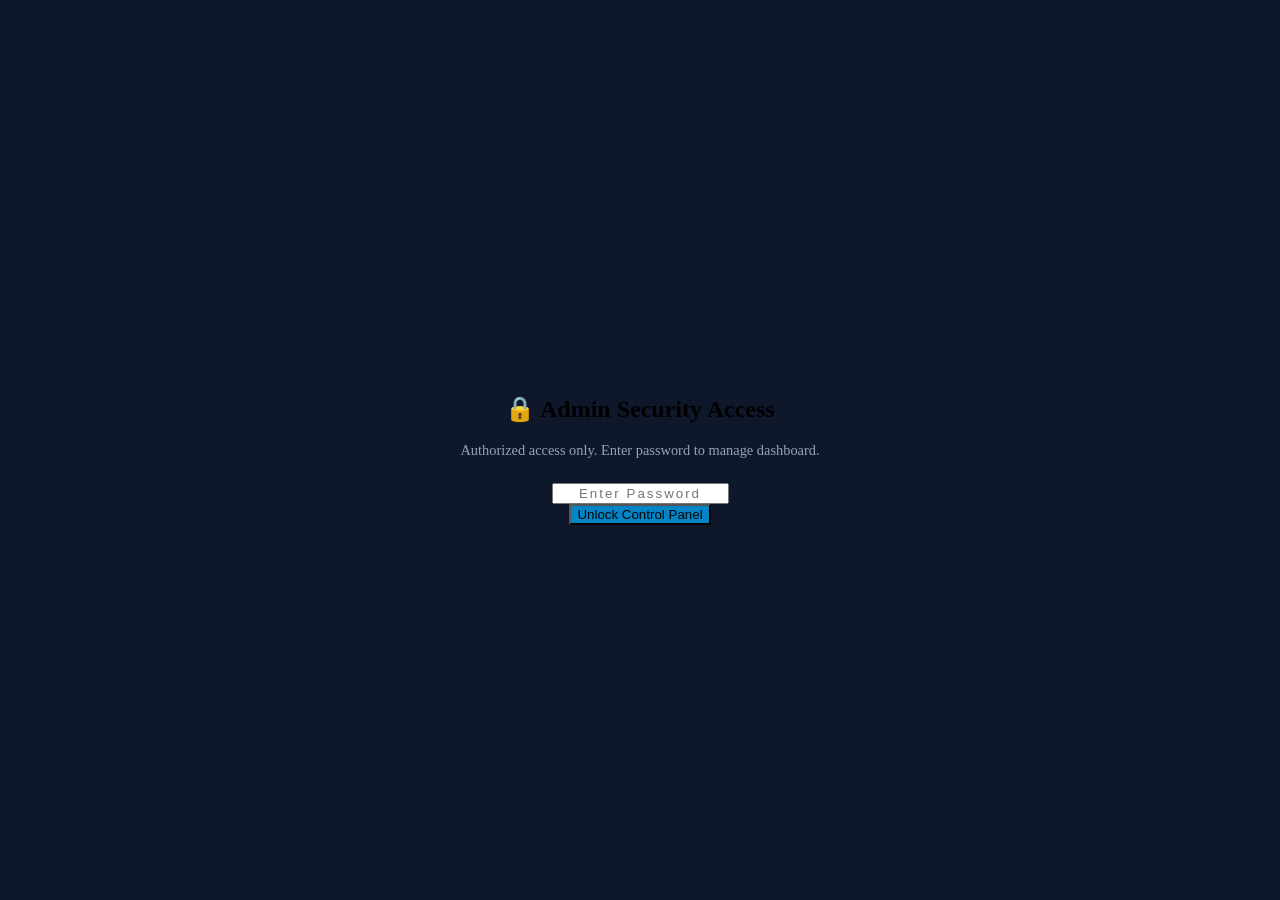
==== admin.html @ 2dd293f2 "Create admin.html" ====
<!DOCTYPE html>
<html lang="en">
<head>
    <meta charset="UTF-8">
    <meta name="viewport" content="width=device-width, initial-scale=1.0">
    <title>JCL - Secure Admin Dashboard</title>
    <link rel="stylesheet" href="./style.css">
    <link rel="stylesheet" href="https://cdnjs.cloudflare.com/ajax/libs/font-awesome/6.4.0/css/all.min.css">
</head>
<body class="dark-theme">

    <!-- Password Login Section -->
    <div id="login-overlay" style="position: fixed; top:0; left:0; width:100%; height:100%; background: #0f172a; z-index: 9999; display: flex; align-items: center; justify-content: center;">
        <div class="form-container" style="text-align: center; max-width: 450px;">
            <h2>🔒 Admin Security Access</h2>
            <p style="margin-bottom: 1.5rem; color: #94a3b8; font-size: 0.9rem;">Authorized access only. Enter password to manage dashboard.</p>
            <div class="form-group">
                <input type="password" id="adminPassword" placeholder="Enter Password" style="text-align: center; letter-spacing: 2px;">
            </div>
            <button onclick="checkAdminPassword()" class="btn-submit" style="background: #0284c7;">Unlock Control Panel</button>
            <p id="login-error" style="color: #ef4444; margin-top: 12px; display: none; font-weight: bold;"><i class="fas fa-exclamation-circle"></i> Incorrect Password!</p>
        </div>
    </div>

    <!-- Main Admin Dashboard -->
    <div id="admin-dashboard" style="display: none; padding: 2rem 5%;">
        <div style="display: flex; justify-content: space-between; align-items: center; margin-bottom: 3rem; border-bottom: 2px solid rgba(255,255,255,0.1); padding-bottom: 1rem;">
            <h2>🛠️ JCL Live Tournament Editor</h2>
            <a href="./index.html" class="btn-primary" style="margin: 0; border-radius: 5px; padding: 0.6rem 1.2rem;">Exit & View Website</a>
        </div>

        <div class="schedule-grid">
            <!-- Update Points Table Box -->
            <div class="match-card">
                <h3><i class="fas fa-chart-bar" style="color: #0284c7; margin-right: 8px;"></i> Points Table Standings</h3>
                <p style="color: #94a3b8; font-size: 0.85rem; margin-bottom: 1.5rem;">Modify wins, losses, and overall standings.</p>
                <div class="form-group">
                    <label>Select Team:</label>
                    <select id="updateTeamSelect" style="width:100%; padding:0.8rem; background: var(--bg-dark); color:white; border-radius:6px; border:1px solid rgba(255,255,255,0.2);">
                        <option value="0">Lahore Tigers 🐯</option>
                        <option value="1">Karachi Kings 👑</option>
                        <option value="2">Islamabad United 🦁</option>
                    </select>
                </div>
                <div class="form-group"><input type="number" id="teamWins" placeholder="Matches Won"></div>
                <div class="form-group"><input type="number" id="teamLosses" placeholder="Matches Lost"></div>
                <div class="form-group"><input type="number" id="teamPoints" placeholder="Total Points"></div>
                <button onclick="savePointsTable()" class="btn-submit" style="background: #0284c7;">Apply Standings</button>
            </div>

            <!-- Update Schedule Box -->
            <div class="match-card">
                <h3><i class="fas fa-clock" style="color: #0284c7; margin-right: 8px;"></i> Next Match Details</h3>
                <p style="color: #94a3b8; font-size: 0.85rem; margin-bottom: 1.5rem;">Update the upcoming match card instantly.</p>
                <div class="form-group"><label>Match Day & Date:</label><input type="text" id="matchDate" placeholder="e.g. Sunday - 21 June"></div>
                <div class="form-group"><label>Competing Teams:</label><input type="text" id="matchTeams" placeholder="e.g. Tigers vs Kings"></div>
                <div class="form-group"><label>Ground Venue & Time:</label><input type="text" id="matchVenue" placeholder="e.g. Local Ground A - 4:00 PM"></div>
                <button onclick="saveMatchSchedule()" class="btn-submit" style="background: #0284c7;">Update Fixture</button>
            </div>

            <!-- Update Stats Box -->
            <div class="match-card">
                <h3><i class="fas fa-trophy" style="color: #0284c7; margin-right: 8px;"></i> Tournament Performers</h3>
                <p style="color: #94a3b8; font-size: 0.85rem; margin-bottom: 1.5rem;">Highlight the tournament top batsman and bowler.</p>
                <div class="form-group"><label>Top Batsman Name:</label><input type="text" id="topBatsmanName"></div>
                <div class="form-group"><label>Total Runs Scored:</label><input type="text" id="topBatsmanRuns"></div>
                <div class="form-group"><label>Top Bowler Name:</label><input type="text" id="topBowlerName"></div>
                <div class="form-group"><label>Total Wickets Taken:</label><input type="text" id="topBowlerWickets"></div>
                <button onclick="savePlayerStats()" class="btn-submit" style="background: #0284c7;">Publish Stats</button>
            </div>
        </div>
    </div>

    <script src="./script.js"></script>
</body>
</html>
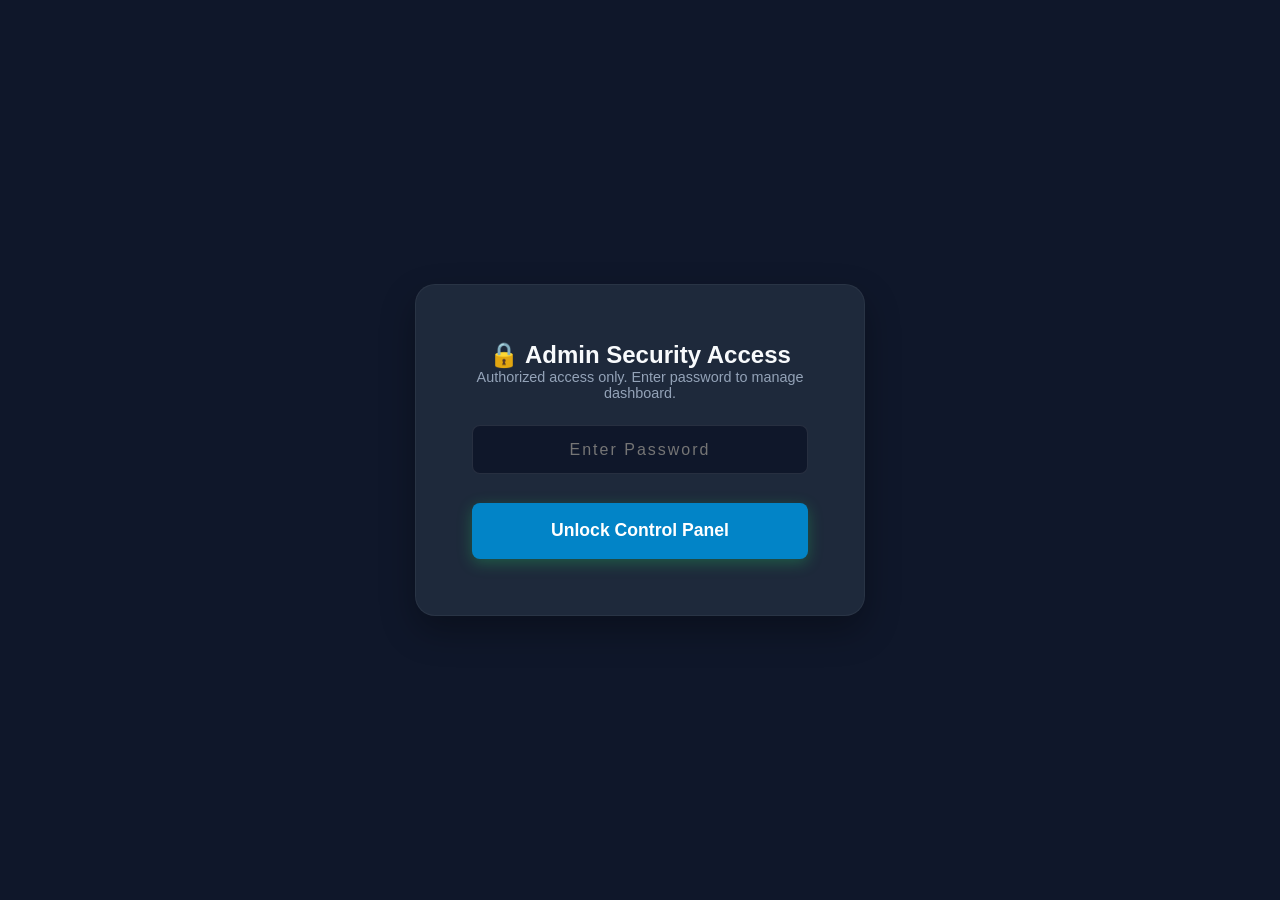
==== commit b5dad49a: "Update admin.html" ====
--- a/admin.html
+++ b/admin.html
@@ -9,7 +9,6 @@
 </head>
 <body class="dark-theme">
 
-    <!-- Password Login Section -->
     <div id="login-overlay" style="position: fixed; top:0; left:0; width:100%; height:100%; background: #0f172a; z-index: 9999; display: flex; align-items: center; justify-content: center;">
         <div class="form-container" style="text-align: center; max-width: 450px;">
             <h2>🔒 Admin Security Access</h2>
@@ -22,7 +21,6 @@
         </div>
     </div>
 
-    <!-- Main Admin Dashboard -->
     <div id="admin-dashboard" style="display: none; padding: 2rem 5%;">
         <div style="display: flex; justify-content: space-between; align-items: center; margin-bottom: 3rem; border-bottom: 2px solid rgba(255,255,255,0.1); padding-bottom: 1rem;">
             <h2>🛠️ JCL Live Tournament Editor</h2>
@@ -30,17 +28,13 @@
         </div>
 
         <div class="schedule-grid">
-            <!-- Update Points Table Box -->
             <div class="match-card">
                 <h3><i class="fas fa-chart-bar" style="color: #0284c7; margin-right: 8px;"></i> Points Table Standings</h3>
                 <p style="color: #94a3b8; font-size: 0.85rem; margin-bottom: 1.5rem;">Modify wins, losses, and overall standings.</p>
                 <div class="form-group">
                     <label>Select Team:</label>
                     <select id="updateTeamSelect" style="width:100%; padding:0.8rem; background: var(--bg-dark); color:white; border-radius:6px; border:1px solid rgba(255,255,255,0.2);">
-                        <option value="0">Lahore Tigers 🐯</option>
-                        <option value="1">Karachi Kings 👑</option>
-                        <option value="2">Islamabad United 🦁</option>
-                    </select>
+                        </select>
                 </div>
                 <div class="form-group"><input type="number" id="teamWins" placeholder="Matches Won"></div>
                 <div class="form-group"><input type="number" id="teamLosses" placeholder="Matches Lost"></div>
@@ -48,7 +42,28 @@
                 <button onclick="savePointsTable()" class="btn-submit" style="background: #0284c7;">Apply Standings</button>
             </div>
 
-            <!-- Update Schedule Box -->
+            <div class="match-card">
+                <h3><i class="fas fa-plus-circle" style="color: #25d366; margin-right: 8px;"></i> Add New Team</h3>
+                <p style="color: #94a3b8; font-size: 0.85rem; margin-bottom: 1.5rem;">Add a brand new team to the tournament league.</p>
+                <div class="form-group">
+                    <label>Team Name with Emoji:</label>
+                    <input type="text" id="newTeamName" placeholder="e.g. Multan Sultans 👑">
+                </div>
+                <button onclick="addNewTeam()" class="btn-submit" style="background: #25d366;">Add Team to League</button>
+            </div>
+
+            <div class="match-card">
+                <h3><i class="fas fa-images" style="color: #eab308; margin-right: 8px;"></i> Update Match Gallery</h3>
+                <p style="color: #94a3b8; font-size: 0.85rem; margin-bottom: 1.5rem;">Upload new pictures from your laptop storage.</p>
+                <div class="form-group">
+                    <label>Select Picture from Laptop:</label>
+                    <input type="file" id="galleryImageInput" accept="image/*" style="padding: 0.5rem;">
+                </div>
+                <button onclick="uploadGalleryImage()" class="btn-submit" style="background: #eab308; color: #000;">Upload Picture</button>
+                <div id="gallery-preview-container" style="margin-top: 15px; display: flex; gap: 10px; flex-wrap: wrap;">
+                    </div>
+            </div>
+
             <div class="match-card">
                 <h3><i class="fas fa-clock" style="color: #0284c7; margin-right: 8px;"></i> Next Match Details</h3>
                 <p style="color: #94a3b8; font-size: 0.85rem; margin-bottom: 1.5rem;">Update the upcoming match card instantly.</p>
@@ -58,7 +73,6 @@
                 <button onclick="saveMatchSchedule()" class="btn-submit" style="background: #0284c7;">Update Fixture</button>
             </div>
 
-            <!-- Update Stats Box -->
             <div class="match-card">
                 <h3><i class="fas fa-trophy" style="color: #0284c7; margin-right: 8px;"></i> Tournament Performers</h3>
                 <p style="color: #94a3b8; font-size: 0.85rem; margin-bottom: 1.5rem;">Highlight the tournament top batsman and bowler.</p>
--- a/style.css
+++ b/style.css
@@ -0,0 +1,277 @@
+/* ==========================================
+   PREMIUM DARK SPORTS THEME - STYLE.CSS
+   ========================================== */
+
+:root {
+    --bg-dark: #0f172a;
+    --bg-card-dark: #1e293b;
+    --text-dark: #f8fafc;
+    --accent: #0284c7;
+    --accent-gradient: linear-gradient(135deg, #3b82f6, #1d4ed8);
+    --whatsapp-green: #25d366;
+    --transition: all 0.3s cubic-bezier(0.4, 0, 0.2, 1);
+}
+
+.light-theme {
+    --bg-dark: #f1f5f9;
+    --bg-card-dark: #ffffff;
+    --text-dark: #0f172a;
+    --accent: #3b82f6;
+    --accent-gradient: linear-gradient(135deg, #60a5fa, #3b82f6);
+}
+
+* {
+    margin: 0;
+    padding: 0;
+    box-sizing: border-box;
+    font-family: 'Segoe UI', Tahoma, Geneva, Verdana, sans-serif;
+    scroll-behavior: smooth;
+}
+
+body {
+    background-color: var(--bg-dark);
+    color: var(--text-dark);
+    transition: var(--transition);
+    overflow-x: hidden;
+}
+
+/* Header & Navigation */
+header {
+    background: var(--bg-card-dark);
+    display: flex;
+    justify-content: space-between;
+    align-items: center;
+    padding: 1.2rem 5%;
+    position: sticky;
+    top: 0;
+    z-index: 1000;
+    box-shadow: 0 4px 20px rgba(0, 0, 0, 0.3);
+}
+
+.logo {
+    font-weight: 800;
+    font-size: 1.6rem;
+    letter-spacing: 1px;
+}
+.logo span { color: #3b82f6; }
+
+nav a {
+    color: var(--text-dark);
+    text-decoration: none;
+    margin: 0 1.2rem;
+    font-weight: 600;
+    font-size: 0.95rem;
+    transition: var(--transition);
+}
+
+nav a:hover { color: #3b82f6; }
+
+.btn-nav {
+    background: var(--accent-gradient);
+    color: white !important;
+    padding: 0.6rem 1.2rem;
+    border-radius: 5px;
+    box-shadow: 0 4px 10px rgba(59, 130, 246, 0.3);
+}
+
+#theme-toggle {
+    background: none;
+    border: none;
+    color: var(--text-dark);
+    font-size: 1.3rem;
+    cursor: pointer;
+    transition: var(--transition);
+}
+
+/* Hero Banner */
+.hero-section {
+    background: linear-gradient(rgba(15, 23, 42, 0.8), rgba(15, 23, 42, 0.95)), url('https://images.unsplash.com/photo-1540747737956-37872de6196b?w=1200') no-repeat center center/cover;
+    height: 65vh;
+    display: flex;
+    align-items: center;
+    justify-content: center;
+    text-align: center;
+    padding: 0 1rem;
+}
+
+.hero-content h1 {
+    font-size: 3.5rem;
+    font-weight: 900;
+    letter-spacing: 2px;
+    margin-bottom: 1rem;
+    background: linear-gradient(to right, #ffffff, #94a3b8);
+    -webkit-background-clip: text;
+    -webkit-text-fill-color: transparent;
+}
+
+.hero-content p {
+    font-size: 1.2rem;
+    color: #94a3b8;
+}
+
+.btn-primary {
+    display: inline-block;
+    background: var(--accent-gradient);
+    color: white;
+    padding: 0.9rem 2.2rem;
+    border-radius: 50px;
+    text-decoration: none;
+    font-weight: bold;
+    margin-top: 2rem;
+    box-shadow: 0 4px 15px rgba(59, 130, 246, 0.4);
+    transition: var(--transition);
+}
+.btn-primary:hover { transform: translateY(-3px); box-shadow: 0 6px 20px rgba(59, 130, 246, 0.6); }
+
+/* Section Containers */
+.section-container {
+    padding: 5rem 10%;
+}
+.bg-alt { background: rgba(30, 41, 59, 0.4); }
+.section-title {
+    text-align: center;
+    margin-bottom: 3.5rem;
+    font-size: 2.2rem;
+    font-weight: 800;
+    text-transform: uppercase;
+    letter-spacing: 1px;
+}
+
+/* Heavy Points Table */
+.table-responsive {
+    overflow-x: auto;
+    border-radius: 12px;
+    box-shadow: 0 10px 30px rgba(0,0,0,0.3);
+}
+
+.points-table {
+    width: 100%;
+    border-collapse: collapse;
+    background: var(--bg-card-dark);
+}
+
+.points-table th, .points-table td {
+    padding: 1.2rem;
+    text-align: left;
+    border-bottom: 1px solid rgba(255,255,255,0.05);
+}
+
+.points-table th { 
+    background: var(--accent-gradient); 
+    color: white; 
+    font-weight: 700;
+    text-transform: uppercase;
+    font-size: 0.9rem;
+}
+
+.points-table tbody tr:hover {
+    background: rgba(255,255,255,0.02);
+}
+
+/* Schedule & Grids */
+.schedule-grid, .gallery-grid, .stats-grid {
+    display: grid;
+    grid-template-columns: repeat(auto-fit, minmax(300px, 1fr));
+    gap: 2.5rem;
+}
+
+.match-card, .stat-card {
+    background: var(--bg-card-dark);
+    padding: 2.5rem;
+    border-radius: 16px;
+    box-shadow: 0 10px 25px rgba(0,0,0,0.2);
+    border: 1px solid rgba(255,255,255,0.05);
+    transition: var(--transition);
+}
+.match-card:hover, .stat-card:hover { transform: translateY(-8px); border-color: #3b82f6; }
+
+.match-date { color: #3b82f6; font-weight: 700; margin-bottom: 0.8rem; }
+.teams { font-size: 1.4rem; font-weight: 800; margin-bottom: 0.8rem; }
+.venue { color: #94a3b8; font-size: 0.9rem; }
+
+/* Gallery */
+.gallery-item { 
+    border-radius: 16px; 
+    overflow: hidden; 
+    height: 260px; 
+    box-shadow: 0 10px 25px rgba(0,0,0,0.2);
+}
+.gallery-item img { width: 100%; height: 100%; object-fit: cover; transition: var(--transition); }
+.gallery-item:hover img { transform: scale(1.08); }
+
+/* Stats Elements */
+.stat-icon { font-size: 2.5rem; color: #3b82f6; margin-bottom: 1rem; }
+.stat-card h3 { margin-bottom: 0.5rem; color: #94a3b8; font-size: 1.1rem; }
+.stat-name { font-size: 1.6rem; font-weight: 800; margin-bottom: 0.3rem; }
+.stat-value { color: #25d366; font-weight: 700; font-size: 1.2rem; }
+
+/* Forms Configuration */
+.form-container {
+    background: var(--bg-card-dark);
+    padding: 3.5rem;
+    border-radius: 20px;
+    max-width: 650px;
+    margin: 0 auto;
+    box-shadow: 0 15px 35px rgba(0,0,0,0.3);
+    border: 1px solid rgba(255,255,255,0.05);
+}
+
+.form-group { margin-bottom: 1.8rem; }
+.form-group label { display: block; margin-bottom: 0.6rem; font-weight: 600; font-size: 0.95rem; }
+.form-group input, .form-group textarea {
+    width: 100%;
+    padding: 0.9rem;
+    border-radius: 8px;
+    border: 1px solid rgba(255,255,255,0.1);
+    background: var(--bg-dark);
+    color: var(--text-dark);
+    font-size: 1rem;
+    transition: var(--transition);
+}
+.form-group input:focus, .form-group textarea:focus { outline: none; border-color: #3b82f6; }
+
+.btn-submit {
+    width: 100%;
+    padding: 1.1rem;
+    background: var(--whatsapp-green);
+    color: white;
+    border: none;
+    font-size: 1.1rem;
+    font-weight: 700;
+    border-radius: 8px;
+    cursor: pointer;
+    transition: var(--transition);
+    box-shadow: 0 4px 15px rgba(37, 211, 102, 0.3);
+}
+.btn-submit:hover { transform: translateY(-2px); box-shadow: 0 6px 20px rgba(37, 211, 102, 0.5); }
+
+/* Floating Elements */
+.whatsapp-float {
+    position: fixed;
+    bottom: 35px;
+    right: 35px;
+    background-color: var(--whatsapp-green);
+    color: white;
+    border-radius: 50px;
+    width: 65px;
+    height: 65px;
+    display: flex;
+    align-items: center;
+    justify-content: center;
+    font-size: 32px;
+    box-shadow: 0 6px 20px rgba(0,0,0,0.4);
+    z-index: 100;
+    transition: var(--transition);
+}
+.whatsapp-float:hover { transform: scale(1.1); }
+
+footer { text-align: center; padding: 3rem; background: var(--bg-card-dark); border-top: 1px solid rgba(255,255,255,0.05); }
+
+/* Responsive adjustments */
+@media (max-width: 900px) {
+    header { flex-direction: column; gap: 1.2rem; padding: 1.5rem 2%; }
+    nav { display: flex; flex-wrap: wrap; justify-content: center; gap: 1rem; }
+    nav a { margin: 0 0.5rem; }
+    .hero-content h1 { font-size: 2.3rem; }
+    .section-container { padding: 4rem 5%; }
+}
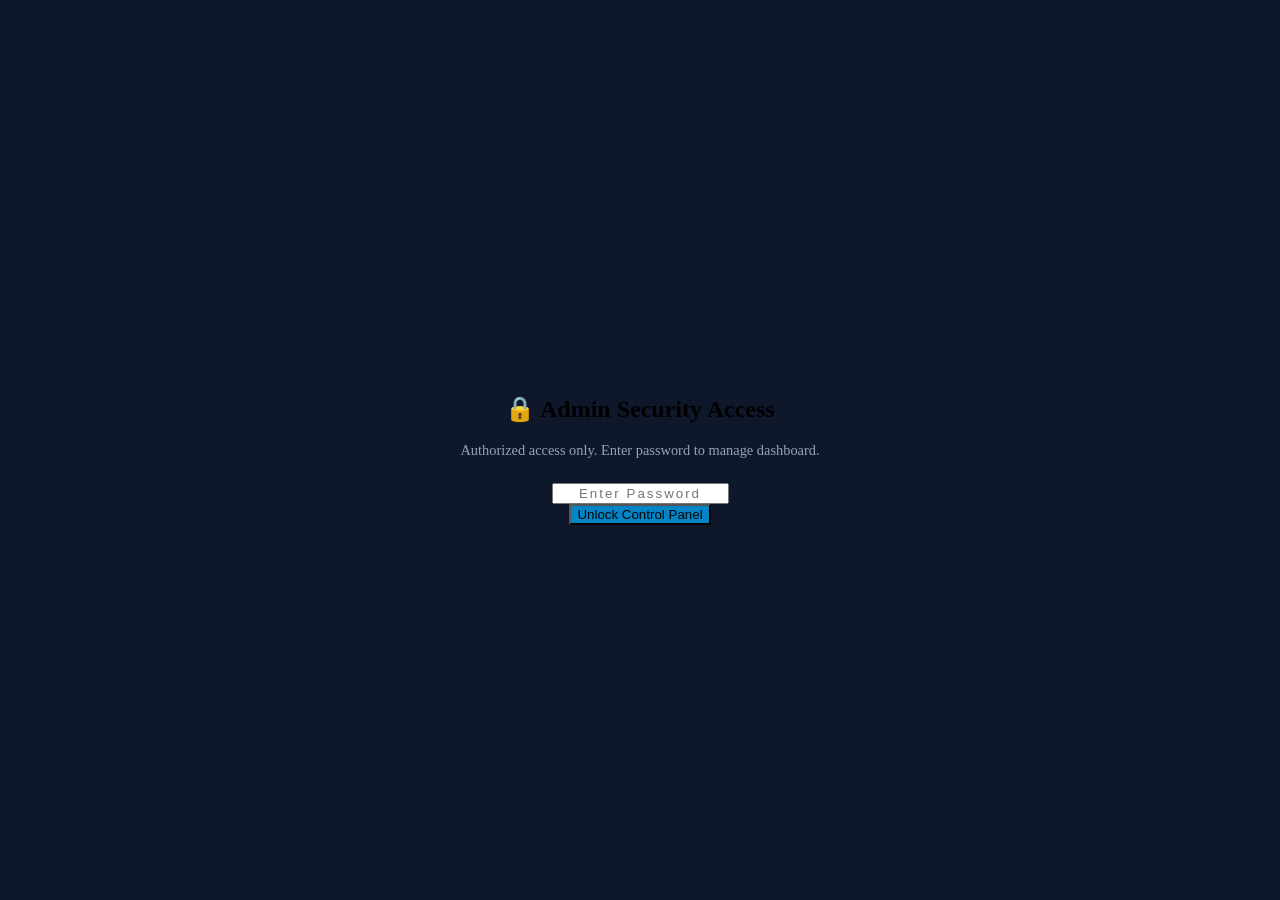
==== commit 70212e92: "Update admin.html" ====
--- a/admin.html
+++ b/admin.html
@@ -9,6 +9,10 @@
 </head>
 <body class="dark-theme">
 
+    <!-- Background Animation Layer -->
+    <div class="bg-animation-layer"></div>
+
+    <!-- Password Login Section -->
     <div id="login-overlay" style="position: fixed; top:0; left:0; width:100%; height:100%; background: #0f172a; z-index: 9999; display: flex; align-items: center; justify-content: center;">
         <div class="form-container" style="text-align: center; max-width: 450px;">
             <h2>🔒 Admin Security Access</h2>
@@ -21,6 +25,7 @@
         </div>
     </div>
 
+    <!-- Main Admin Dashboard -->
     <div id="admin-dashboard" style="display: none; padding: 2rem 5%;">
         <div style="display: flex; justify-content: space-between; align-items: center; margin-bottom: 3rem; border-bottom: 2px solid rgba(255,255,255,0.1); padding-bottom: 1rem;">
             <h2>🛠️ JCL Live Tournament Editor</h2>
@@ -28,13 +33,15 @@
         </div>
 
         <div class="schedule-grid">
+            <!-- Update Points Table Box -->
             <div class="match-card">
                 <h3><i class="fas fa-chart-bar" style="color: #0284c7; margin-right: 8px;"></i> Points Table Standings</h3>
                 <p style="color: #94a3b8; font-size: 0.85rem; margin-bottom: 1.5rem;">Modify wins, losses, and overall standings.</p>
                 <div class="form-group">
                     <label>Select Team:</label>
                     <select id="updateTeamSelect" style="width:100%; padding:0.8rem; background: var(--bg-dark); color:white; border-radius:6px; border:1px solid rgba(255,255,255,0.2);">
-                        </select>
+                        <!-- Options will be loaded dynamically -->
+                    </select>
                 </div>
                 <div class="form-group"><input type="number" id="teamWins" placeholder="Matches Won"></div>
                 <div class="form-group"><input type="number" id="teamLosses" placeholder="Matches Lost"></div>
@@ -42,6 +49,7 @@
                 <button onclick="savePointsTable()" class="btn-submit" style="background: #0284c7;">Apply Standings</button>
             </div>
 
+            <!-- Add New Team Box -->
             <div class="match-card">
                 <h3><i class="fas fa-plus-circle" style="color: #25d366; margin-right: 8px;"></i> Add New Team</h3>
                 <p style="color: #94a3b8; font-size: 0.85rem; margin-bottom: 1.5rem;">Add a brand new team to the tournament league.</p>
@@ -52,18 +60,21 @@
                 <button onclick="addNewTeam()" class="btn-submit" style="background: #25d366;">Add Team to League</button>
             </div>
 
+            <!-- Manage Gallery Images -->
             <div class="match-card">
                 <h3><i class="fas fa-images" style="color: #eab308; margin-right: 8px;"></i> Update Match Gallery</h3>
                 <p style="color: #94a3b8; font-size: 0.85rem; margin-bottom: 1.5rem;">Upload new pictures from your laptop storage.</p>
                 <div class="form-group">
                     <label>Select Picture from Laptop:</label>
-                    <input type="file" id="galleryImageInput" accept="image/*" style="padding: 0.5rem;">
+                    <input type="file" id="galleryImageInput" accept="image/*" style="padding: 0.5rem; background: var(--bg-dark); color: white; border-radius: 6px; width: 100%;">
                 </div>
                 <button onclick="uploadGalleryImage()" class="btn-submit" style="background: #eab308; color: #000;">Upload Picture</button>
                 <div id="gallery-preview-container" style="margin-top: 15px; display: flex; gap: 10px; flex-wrap: wrap;">
-                    </div>
+                    <!-- Previews will show here -->
+                </div>
             </div>
 
+            <!-- Update Schedule Box -->
             <div class="match-card">
                 <h3><i class="fas fa-clock" style="color: #0284c7; margin-right: 8px;"></i> Next Match Details</h3>
                 <p style="color: #94a3b8; font-size: 0.85rem; margin-bottom: 1.5rem;">Update the upcoming match card instantly.</p>
@@ -73,6 +84,7 @@
                 <button onclick="saveMatchSchedule()" class="btn-submit" style="background: #0284c7;">Update Fixture</button>
             </div>
 
+            <!-- Update Stats Box -->
             <div class="match-card">
                 <h3><i class="fas fa-trophy" style="color: #0284c7; margin-right: 8px;"></i> Tournament Performers</h3>
                 <p style="color: #94a3b8; font-size: 0.85rem; margin-bottom: 1.5rem;">Highlight the tournament top batsman and bowler.</p>
--- a/style.css
+++ b/style.css
@@ -1,277 +1,65 @@
 /* ==========================================
-   PREMIUM DARK SPORTS THEME - STYLE.CSS
+   PREMIUM BACKGROUND ANIMATION EFFECT
    ========================================== */
 
-:root {
-    --bg-dark: #0f172a;
-    --bg-card-dark: #1e293b;
-    --text-dark: #f8fafc;
-    --accent: #0284c7;
-    --accent-gradient: linear-gradient(135deg, #3b82f6, #1d4ed8);
-    --whatsapp-green: #25d366;
-    --transition: all 0.3s cubic-bezier(0.4, 0, 0.2, 1);
+/* Animation Layer Container */
+.bg-animation-layer {
+    position: fixed;
+    top: 0;
+    left: 0;
+    width: 100%;
+    height: 100%;
+    z-index: -1; /* Baki tamam content ke peeche rahega */
+    overflow: hidden;
+    pointer-events: none;
+    background: radial-gradient(circle at 50% 50%, rgba(2, 132, 199, 0.05) 0%, transparent 80%);
 }
 
-.light-theme {
-    --bg-dark: #f1f5f9;
-    --bg-card-dark: #ffffff;
-    --text-dark: #0f172a;
-    --accent: #3b82f6;
-    --accent-gradient: linear-gradient(135deg, #60a5fa, #3b82f6);
+/* Moving Particles (Sitaray aur Sports Dust) */
+.bg-animation-layer::before,
+.bg-animation-layer::after {
+    content: '';
+    position: absolute;
+    width: 200%;
+    height: 200%;
+    top: -50%;
+    left: -50%;
+    background-image: 
+        radial-gradient(rgba(255, 255, 255, 0.12) 1.5px, transparent 1.5px),
+        radial-gradient(rgba(59, 130, 246, 0.18) 2px, transparent 2px);
+    background-size: 120px 120px;
+    background-position: 0 0, 50px 50px;
+    animation: moveBackground 30s linear infinite;
 }
 
-* {
-    margin: 0;
-    padding: 0;
-    box-sizing: border-box;
-    font-family: 'Segoe UI', Tahoma, Geneva, Verdana, sans-serif;
-    scroll-behavior: smooth;
+/* Layer 2 for depth effect (Opposite direction movement) */
+.bg-animation-layer::after {
+    background-size: 180px 180px;
+    background-position: 30px 30px, 90px 90px;
+    animation: moveBackground 45s linear infinite reverse;
+    opacity: 0.6;
 }
 
-body {
-    background-color: var(--bg-dark);
-    color: var(--text-dark);
-    transition: var(--transition);
-    overflow-x: hidden;
+/* Animation Keyframes for Smooth Floating */
+@keyframes moveBackground {
+    0% {
+        transform: rotate(0deg) translateY(0) translateX(0);
+    }
+    50% {
+        transform: rotate(1deg) translateY(-40px) translateX(20px);
+    }
+    100% {
+        transform: rotate(0deg) translateY(0) translateX(0);
+    }
 }
 
-/* Header & Navigation */
-header {
-    background: var(--bg-card-dark);
-    display: flex;
-    justify-content: space-between;
-    align-items: center;
-    padding: 1.2rem 5%;
-    position: sticky;
-    top: 0;
-    z-index: 1000;
-    box-shadow: 0 4px 20px rgba(0, 0, 0, 0.3);
+/* Light Theme Adjustments */
+.light-theme .bg-animation-layer {
+    background: radial-gradient(circle at 50% 50%, rgba(59, 130, 246, 0.04) 0%, transparent 80%);
 }
-
-.logo {
-    font-weight: 800;
-    font-size: 1.6rem;
-    letter-spacing: 1px;
+.light-theme .bg-animation-layer::before,
+.light-theme .bg-animation-layer::after {
+    background-image: 
+        radial-gradient(rgba(15, 23, 42, 0.06) 1.5px, transparent 1.5px),
+        radial-gradient(rgba(59, 130, 246, 0.1) 2px, transparent 2px);
 }
-.logo span { color: #3b82f6; }
-
-nav a {
-    color: var(--text-dark);
-    text-decoration: none;
-    margin: 0 1.2rem;
-    font-weight: 600;
-    font-size: 0.95rem;
-    transition: var(--transition);
-}
-
-nav a:hover { color: #3b82f6; }
-
-.btn-nav {
-    background: var(--accent-gradient);
-    color: white !important;
-    padding: 0.6rem 1.2rem;
-    border-radius: 5px;
-    box-shadow: 0 4px 10px rgba(59, 130, 246, 0.3);
-}
-
-#theme-toggle {
-    background: none;
-    border: none;
-    color: var(--text-dark);
-    font-size: 1.3rem;
-    cursor: pointer;
-    transition: var(--transition);
-}
-
-/* Hero Banner */
-.hero-section {
-    background: linear-gradient(rgba(15, 23, 42, 0.8), rgba(15, 23, 42, 0.95)), url('https://images.unsplash.com/photo-1540747737956-37872de6196b?w=1200') no-repeat center center/cover;
-    height: 65vh;
-    display: flex;
-    align-items: center;
-    justify-content: center;
-    text-align: center;
-    padding: 0 1rem;
-}
-
-.hero-content h1 {
-    font-size: 3.5rem;
-    font-weight: 900;
-    letter-spacing: 2px;
-    margin-bottom: 1rem;
-    background: linear-gradient(to right, #ffffff, #94a3b8);
-    -webkit-background-clip: text;
-    -webkit-text-fill-color: transparent;
-}
-
-.hero-content p {
-    font-size: 1.2rem;
-    color: #94a3b8;
-}
-
-.btn-primary {
-    display: inline-block;
-    background: var(--accent-gradient);
-    color: white;
-    padding: 0.9rem 2.2rem;
-    border-radius: 50px;
-    text-decoration: none;
-    font-weight: bold;
-    margin-top: 2rem;
-    box-shadow: 0 4px 15px rgba(59, 130, 246, 0.4);
-    transition: var(--transition);
-}
-.btn-primary:hover { transform: translateY(-3px); box-shadow: 0 6px 20px rgba(59, 130, 246, 0.6); }
-
-/* Section Containers */
-.section-container {
-    padding: 5rem 10%;
-}
-.bg-alt { background: rgba(30, 41, 59, 0.4); }
-.section-title {
-    text-align: center;
-    margin-bottom: 3.5rem;
-    font-size: 2.2rem;
-    font-weight: 800;
-    text-transform: uppercase;
-    letter-spacing: 1px;
-}
-
-/* Heavy Points Table */
-.table-responsive {
-    overflow-x: auto;
-    border-radius: 12px;
-    box-shadow: 0 10px 30px rgba(0,0,0,0.3);
-}
-
-.points-table {
-    width: 100%;
-    border-collapse: collapse;
-    background: var(--bg-card-dark);
-}
-
-.points-table th, .points-table td {
-    padding: 1.2rem;
-    text-align: left;
-    border-bottom: 1px solid rgba(255,255,255,0.05);
-}
-
-.points-table th { 
-    background: var(--accent-gradient); 
-    color: white; 
-    font-weight: 700;
-    text-transform: uppercase;
-    font-size: 0.9rem;
-}
-
-.points-table tbody tr:hover {
-    background: rgba(255,255,255,0.02);
-}
-
-/* Schedule & Grids */
-.schedule-grid, .gallery-grid, .stats-grid {
-    display: grid;
-    grid-template-columns: repeat(auto-fit, minmax(300px, 1fr));
-    gap: 2.5rem;
-}
-
-.match-card, .stat-card {
-    background: var(--bg-card-dark);
-    padding: 2.5rem;
-    border-radius: 16px;
-    box-shadow: 0 10px 25px rgba(0,0,0,0.2);
-    border: 1px solid rgba(255,255,255,0.05);
-    transition: var(--transition);
-}
-.match-card:hover, .stat-card:hover { transform: translateY(-8px); border-color: #3b82f6; }
-
-.match-date { color: #3b82f6; font-weight: 700; margin-bottom: 0.8rem; }
-.teams { font-size: 1.4rem; font-weight: 800; margin-bottom: 0.8rem; }
-.venue { color: #94a3b8; font-size: 0.9rem; }
-
-/* Gallery */
-.gallery-item { 
-    border-radius: 16px; 
-    overflow: hidden; 
-    height: 260px; 
-    box-shadow: 0 10px 25px rgba(0,0,0,0.2);
-}
-.gallery-item img { width: 100%; height: 100%; object-fit: cover; transition: var(--transition); }
-.gallery-item:hover img { transform: scale(1.08); }
-
-/* Stats Elements */
-.stat-icon { font-size: 2.5rem; color: #3b82f6; margin-bottom: 1rem; }
-.stat-card h3 { margin-bottom: 0.5rem; color: #94a3b8; font-size: 1.1rem; }
-.stat-name { font-size: 1.6rem; font-weight: 800; margin-bottom: 0.3rem; }
-.stat-value { color: #25d366; font-weight: 700; font-size: 1.2rem; }
-
-/* Forms Configuration */
-.form-container {
-    background: var(--bg-card-dark);
-    padding: 3.5rem;
-    border-radius: 20px;
-    max-width: 650px;
-    margin: 0 auto;
-    box-shadow: 0 15px 35px rgba(0,0,0,0.3);
-    border: 1px solid rgba(255,255,255,0.05);
-}
-
-.form-group { margin-bottom: 1.8rem; }
-.form-group label { display: block; margin-bottom: 0.6rem; font-weight: 600; font-size: 0.95rem; }
-.form-group input, .form-group textarea {
-    width: 100%;
-    padding: 0.9rem;
-    border-radius: 8px;
-    border: 1px solid rgba(255,255,255,0.1);
-    background: var(--bg-dark);
-    color: var(--text-dark);
-    font-size: 1rem;
-    transition: var(--transition);
-}
-.form-group input:focus, .form-group textarea:focus { outline: none; border-color: #3b82f6; }
-
-.btn-submit {
-    width: 100%;
-    padding: 1.1rem;
-    background: var(--whatsapp-green);
-    color: white;
-    border: none;
-    font-size: 1.1rem;
-    font-weight: 700;
-    border-radius: 8px;
-    cursor: pointer;
-    transition: var(--transition);
-    box-shadow: 0 4px 15px rgba(37, 211, 102, 0.3);
-}
-.btn-submit:hover { transform: translateY(-2px); box-shadow: 0 6px 20px rgba(37, 211, 102, 0.5); }
-
-/* Floating Elements */
-.whatsapp-float {
-    position: fixed;
-    bottom: 35px;
-    right: 35px;
-    background-color: var(--whatsapp-green);
-    color: white;
-    border-radius: 50px;
-    width: 65px;
-    height: 65px;
-    display: flex;
-    align-items: center;
-    justify-content: center;
-    font-size: 32px;
-    box-shadow: 0 6px 20px rgba(0,0,0,0.4);
-    z-index: 100;
-    transition: var(--transition);
-}
-.whatsapp-float:hover { transform: scale(1.1); }
-
-footer { text-align: center; padding: 3rem; background: var(--bg-card-dark); border-top: 1px solid rgba(255,255,255,0.05); }
-
-/* Responsive adjustments */
-@media (max-width: 900px) {
-    header { flex-direction: column; gap: 1.2rem; padding: 1.5rem 2%; }
-    nav { display: flex; flex-wrap: wrap; justify-content: center; gap: 1rem; }
-    nav a { margin: 0 0.5rem; }
-    .hero-content h1 { font-size: 2.3rem; }
-    .section-container { padding: 4rem 5%; }
-}
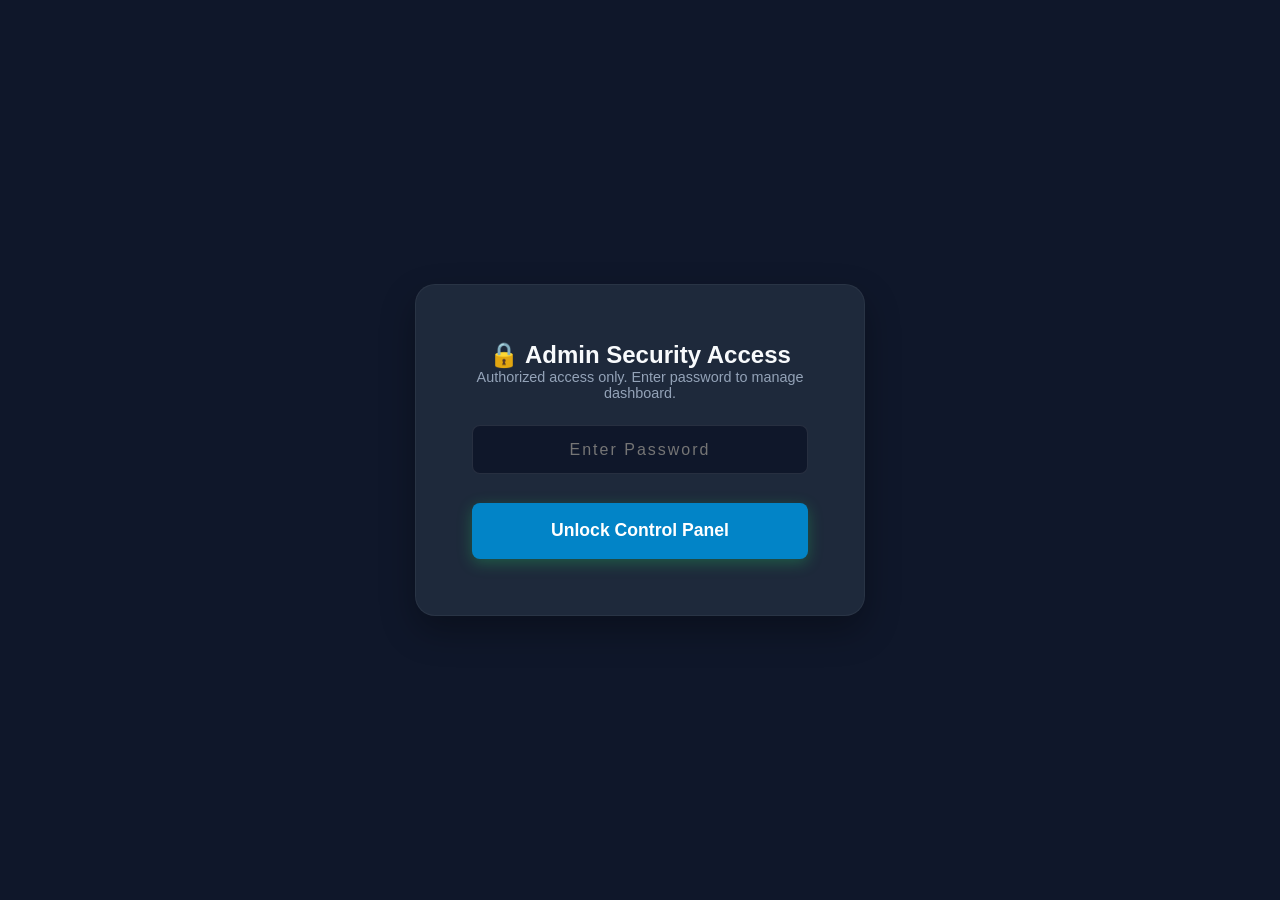
==== commit a0422446: "Update admin.html" ====
--- a/admin.html
+++ b/admin.html
@@ -4,7 +4,8 @@
     <meta charset="UTF-8">
     <meta name="viewport" content="width=device-width, initial-scale=1.0">
     <title>JCL - Secure Admin Dashboard</title>
-    <link rel="stylesheet" href="./style.css">
+    <!-- CSS Path Fixed for GitHub Pages -->
+    <link rel="stylesheet" href="style.css">
     <link rel="stylesheet" href="https://cdnjs.cloudflare.com/ajax/libs/font-awesome/6.4.0/css/all.min.css">
 </head>
 <body class="dark-theme">
@@ -29,7 +30,7 @@
     <div id="admin-dashboard" style="display: none; padding: 2rem 5%;">
         <div style="display: flex; justify-content: space-between; align-items: center; margin-bottom: 3rem; border-bottom: 2px solid rgba(255,255,255,0.1); padding-bottom: 1rem;">
             <h2>🛠️ JCL Live Tournament Editor</h2>
-            <a href="./index.html" class="btn-primary" style="margin: 0; border-radius: 5px; padding: 0.6rem 1.2rem;">Exit & View Website</a>
+            <a href="index.html" class="btn-primary" style="margin: 0; border-radius: 5px; padding: 0.6rem 1.2rem;">Exit & View Website</a>
         </div>
 
         <div class="schedule-grid">
@@ -97,6 +98,7 @@
         </div>
     </div>
 
-    <script src="./script.js"></script>
+    <!-- JS Path Fixed for GitHub Pages -->
+    <script src="script.js"></script>
 </body>
 </html>
--- a/style.css
+++ b/style.css
@@ -1,21 +1,297 @@
+/* ==========================================
+   PREMIUM DARK SPORTS THEME - STYLE.CSS
+   ========================================== */
+
+:root {
+    --bg-dark: #0f172a;
+    --bg-card-dark: #1e293b;
+    --text-dark: #f8fafc;
+    --accent: #0284c7;
+    --accent-gradient: linear-gradient(135deg, #3b82f6, #1d4ed8);
+    --whatsapp-green: #25d366;
+    --transition: all 0.3s cubic-bezier(0.4, 0, 0.2, 1);
+}
+
+.light-theme {
+    --bg-dark: #f1f5f9;
+    --bg-card-dark: #ffffff;
+    --text-dark: #0f172a;
+    --accent: #3b82f6;
+    --accent-gradient: linear-gradient(135deg, #60a5fa, #3b82f6);
+}
+
+* {
+    margin: 0;
+    padding: 0;
+    box-sizing: border-box;
+    font-family: 'Segoe UI', Tahoma, Geneva, Verdana, sans-serif;
+    scroll-behavior: smooth;
+}
+
+body {
+    background-color: var(--bg-dark);
+    color: var(--text-dark);
+    transition: var(--transition);
+    overflow-x: hidden;
+    position: relative;
+}
+
+/* Header & Navigation */
+header {
+    background: var(--bg-card-dark);
+    display: flex;
+    justify-content: space-between;
+    align-items: center;
+    padding: 1.2rem 5%;
+    position: sticky;
+    top: 0;
+    z-index: 1000;
+    box-shadow: 0 4px 20px rgba(0, 0, 0, 0.3);
+}
+
+.logo {
+    font-weight: 800;
+    font-size: 1.6rem;
+    letter-spacing: 1px;
+}
+.logo span { color: #3b82f6; }
+
+nav a {
+    color: var(--text-dark);
+    text-decoration: none;
+    margin: 0 1.2rem;
+    font-weight: 600;
+    font-size: 0.95rem;
+    transition: var(--transition);
+}
+
+nav a:hover { color: #3b82f6; }
+
+.btn-nav {
+    background: var(--accent-gradient);
+    color: white !important;
+    padding: 0.6rem 1.2rem;
+    border-radius: 5px;
+    box-shadow: 0 4px 10px rgba(59, 130, 246, 0.3);
+}
+
+#theme-toggle {
+    background: none;
+    border: none;
+    color: var(--text-dark);
+    font-size: 1.3rem;
+    cursor: pointer;
+    transition: var(--transition);
+}
+
+/* Hero Banner */
+.hero-section {
+    background: linear-gradient(rgba(15, 23, 42, 0.8), rgba(15, 23, 42, 0.95)), url('https://images.unsplash.com/photo-1540747737956-37872de6196b?w=1200') no-repeat center center/cover;
+    height: 65vh;
+    display: flex;
+    align-items: center;
+    justify-content: center;
+    text-align: center;
+    padding: 0 1rem;
+}
+
+.hero-content h1 {
+    font-size: 3.5rem;
+    font-weight: 900;
+    letter-spacing: 2px;
+    margin-bottom: 1rem;
+    background: linear-gradient(to right, #ffffff, #94a3b8);
+    -webkit-background-clip: text;
+    -webkit-text-fill-color: transparent;
+}
+
+.hero-content p {
+    font-size: 1.2rem;
+    color: #94a3b8;
+}
+
+.btn-primary {
+    display: inline-block;
+    background: var(--accent-gradient);
+    color: white;
+    padding: 0.9rem 2.2rem;
+    border-radius: 50px;
+    text-decoration: none;
+    font-weight: bold;
+    margin-top: 2rem;
+    box-shadow: 0 4px 15px rgba(59, 130, 246, 0.4);
+    transition: var(--transition);
+}
+.btn-primary:hover { transform: translateY(-3px); box-shadow: 0 6px 20px rgba(59, 130, 246, 0.6); }
+
+/* Section Containers */
+.section-container {
+    padding: 5rem 10%;
+}
+.bg-alt { background: rgba(30, 41, 59, 0.4); }
+.section-title {
+    text-align: center;
+    margin-bottom: 3.5rem;
+    font-size: 2.2rem;
+    font-weight: 800;
+    text-transform: uppercase;
+    letter-spacing: 1px;
+}
+
+/* Heavy Points Table */
+.table-responsive {
+    overflow-x: auto;
+    border-radius: 12px;
+    box-shadow: 0 10px 30px rgba(0,0,0,0.3);
+}
+
+.points-table {
+    width: 100%;
+    border-collapse: collapse;
+    background: var(--bg-card-dark);
+}
+
+.points-table th, .points-table td {
+    padding: 1.2rem;
+    text-align: left;
+    border-bottom: 1px solid rgba(255,255,255,0.05);
+}
+
+.points-table th { 
+    background: var(--accent-gradient); 
+    color: white; 
+    font-weight: 700;
+    text-transform: uppercase;
+    font-size: 0.9rem;
+}
+
+.points-table tbody tr:hover {
+    background: rgba(255,255,255,0.02);
+}
+
+/* Schedule & Grids */
+.schedule-grid, .gallery-grid, .stats-grid {
+    display: grid;
+    grid-template-columns: repeat(auto-fit, minmax(300px, 1fr));
+    gap: 2.5rem;
+}
+
+.match-card, .stat-card {
+    background: var(--bg-card-dark);
+    padding: 2.5rem;
+    border-radius: 16px;
+    box-shadow: 0 10px 25px rgba(0,0,0,0.2);
+    border: 1px solid rgba(255,255,255,0.05);
+    transition: var(--transition);
+}
+.match-card:hover, .stat-card:hover { transform: translateY(-8px); border-color: #3b82f6; }
+
+.match-date { color: #3b82f6; font-weight: 700; margin-bottom: 0.8rem; }
+.teams { font-size: 1.4rem; font-weight: 800; margin-bottom: 0.8rem; }
+.venue { color: #94a3b8; font-size: 0.9rem; }
+
+/* Gallery */
+.gallery-item { 
+    border-radius: 16px; 
+    overflow: hidden; 
+    height: 260px; 
+    box-shadow: 0 10px 25px rgba(0,0,0,0.2);
+}
+.gallery-item img { width: 100%; height: 100%; object-fit: cover; transition: var(--transition); }
+.gallery-item:hover img { transform: scale(1.08); }
+
+/* Stats Elements */
+.stat-icon { font-size: 2.5rem; color: #3b82f6; margin-bottom: 1rem; }
+.stat-card h3 { margin-bottom: 0.5rem; color: #94a3b8; font-size: 1.1rem; }
+.stat-name { font-size: 1.6rem; font-weight: 800; margin-bottom: 0.3rem; }
+.stat-value { color: #25d366; font-weight: 700; font-size: 1.2rem; }
+
+/* Forms Configuration */
+.form-container {
+    background: var(--bg-card-dark);
+    padding: 3.5rem;
+    border-radius: 20px;
+    max-width: 650px;
+    margin: 0 auto;
+    box-shadow: 0 15px 35px rgba(0,0,0,0.3);
+    border: 1px solid rgba(255,255,255,0.05);
+}
+
+.form-group { margin-bottom: 1.8rem; }
+.form-group label { display: block; margin-bottom: 0.6rem; font-weight: 600; font-size: 0.95rem; }
+.form-group input, .form-group textarea {
+    width: 100%;
+    padding: 0.9rem;
+    border-radius: 8px;
+    border: 1px solid rgba(255,255,255,0.1);
+    background: var(--bg-dark);
+    color: var(--text-dark);
+    font-size: 1rem;
+    transition: var(--transition);
+}
+.form-group input:focus, .form-group textarea:focus { outline: none; border-color: #3b82f6; }
+
+.btn-submit {
+    width: 100%;
+    padding: 1.1rem;
+    background: var(--whatsapp-green);
+    color: white;
+    border: none;
+    font-size: 1.1rem;
+    font-weight: 700;
+    border-radius: 8px;
+    cursor: pointer;
+    transition: var(--transition);
+    box-shadow: 0 4px 15px rgba(37, 211, 102, 0.3);
+}
+.btn-submit:hover { transform: translateY(-2px); box-shadow: 0 6px 20px rgba(37, 211, 102, 0.5); }
+
+/* Floating Elements */
+.whatsapp-float {
+    position: fixed;
+    bottom: 35px;
+    right: 35px;
+    background-color: var(--whatsapp-green);
+    color: white;
+    border-radius: 50px;
+    width: 65px;
+    height: 65px;
+    display: flex;
+    align-items: center;
+    justify-content: center;
+    font-size: 32px;
+    box-shadow: 0 6px 20px rgba(0,0,0,0.4);
+    z-index: 100;
+    transition: var(--transition);
+}
+.whatsapp-float:hover { transform: scale(1.1); }
+
+footer { text-align: center; padding: 3rem; background: var(--bg-card-dark); border-top: 1px solid rgba(255,255,255,0.05); }
+
+/* Responsive adjustments */
+@media (max-width: 900px) {
+    header { flex-direction: column; gap: 1.2rem; padding: 1.5rem 2%; }
+    nav { display: flex; flex-wrap: wrap; justify-content: center; gap: 1rem; }
+    nav a { margin: 0 0.5rem; }
+    .hero-content h1 { font-size: 2.3rem; }
+    .section-container { padding: 4rem 5%; }
+}
+
 /* ==========================================
    PREMIUM BACKGROUND ANIMATION EFFECT
    ========================================== */
-
-/* Animation Layer Container */
 .bg-animation-layer {
     position: fixed;
     top: 0;
     left: 0;
     width: 100%;
     height: 100%;
-    z-index: -1; /* Baki tamam content ke peeche rahega */
+    z-index: -1; 
     overflow: hidden;
     pointer-events: none;
     background: radial-gradient(circle at 50% 50%, rgba(2, 132, 199, 0.05) 0%, transparent 80%);
 }
 
-/* Moving Particles (Sitaray aur Sports Dust) */
 .bg-animation-layer::before,
 .bg-animation-layer::after {
     content: '';
@@ -32,7 +308,6 @@
     animation: moveBackground 30s linear infinite;
 }
 
-/* Layer 2 for depth effect (Opposite direction movement) */
 .bg-animation-layer::after {
     background-size: 180px 180px;
     background-position: 30px 30px, 90px 90px;
@@ -40,20 +315,12 @@
     opacity: 0.6;
 }
 
-/* Animation Keyframes for Smooth Floating */
 @keyframes moveBackground {
-    0% {
-        transform: rotate(0deg) translateY(0) translateX(0);
-    }
-    50% {
-        transform: rotate(1deg) translateY(-40px) translateX(20px);
-    }
-    100% {
-        transform: rotate(0deg) translateY(0) translateX(0);
-    }
-}
-
-/* Light Theme Adjustments */
+    0% { transform: rotate(0deg) translateY(0) translateX(0); }
+    50% { transform: rotate(1deg) translateY(-40px) translateX(20px); }
+    100% { transform: rotate(0deg) translateY(0) translateX(0); }
+}
+
 .light-theme .bg-animation-layer {
     background: radial-gradient(circle at 50% 50%, rgba(59, 130, 246, 0.04) 0%, transparent 80%);
 }
